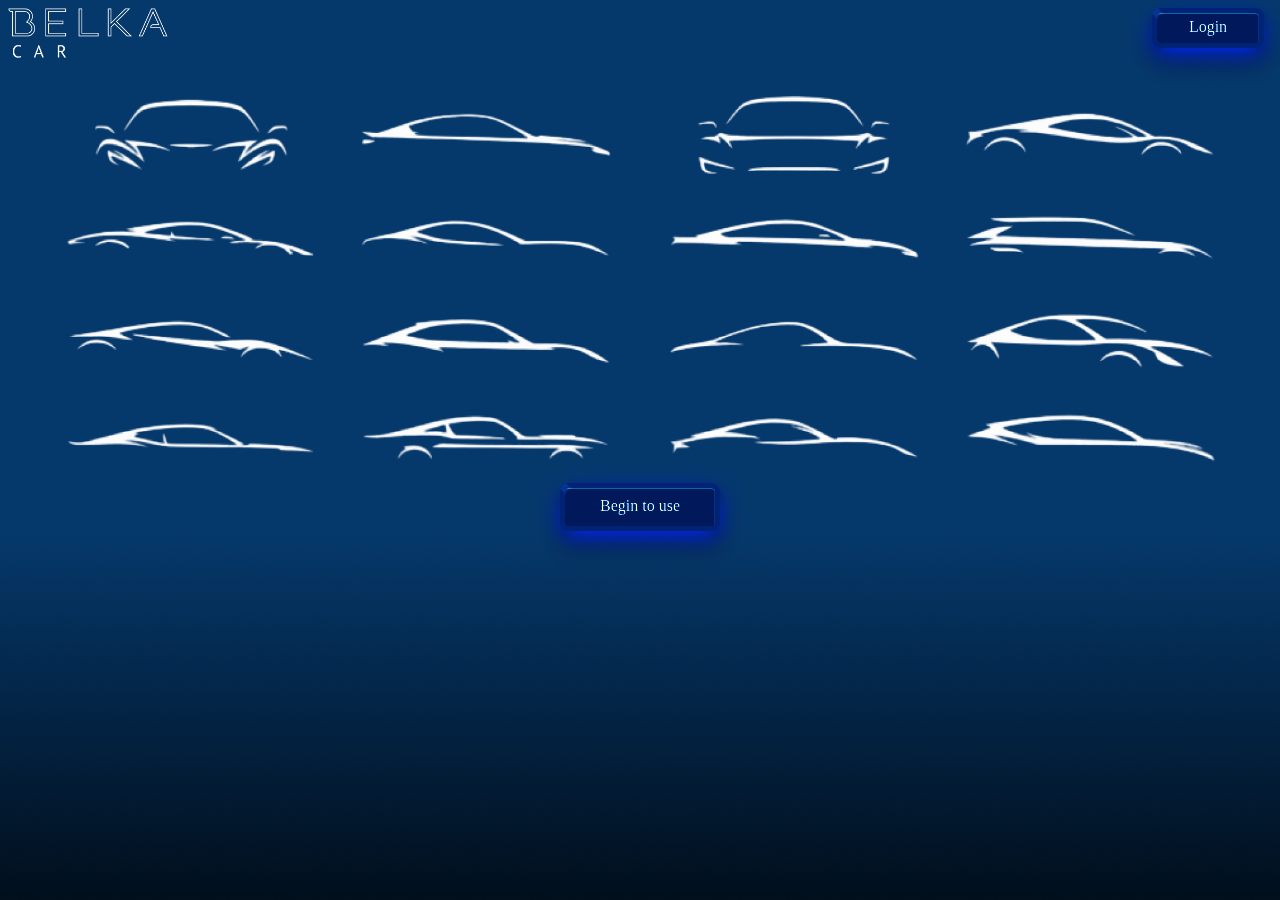
==== index.html @ 0f5f52cb "Main page" ====
<!DOCTYPE html>
<html lang="en">
<head>
    <meta charset="UTF-8">
    <title>Belka car</title>
    <link href="style.css" rel="stylesheet" type="text/css">
</head>
<body style="background: url('images/background.png')">
<nav>
<div class="belka-logo"><img src="images/logo.png" style="width: 100%"></div>
<div class="buttons">
    <a href="login.html"><div class="button" style="right: 1em;
    position: absolute;">Login</div></a>
</div>
</nav>
<img style="width: 100%" src="images/car_background.png">
<center><div class="button" style="width: 10em; height: 3em; padding-top: 0.6em!important;">Begin to use</div></center>
</body>
</html>
---- style.css ----
.belka-logo {
    width: 10em;
}

nav {
    display: flex;
}

.buttons {
    display: flex;
}

.button {
    box-sizing: border-box;

    min-width: 7em;
    min-height: 2.5em;

    mix-blend-mode: hard-light;
    border: 5.47083px solid rgba(0, 179, 255, 0.2);
    box-shadow: inset -0.547083px 1.09417px 0.547083px rgba(255, 255, 255, 0.5);
    filter: drop-shadow(0px 8.41667px 10.9417px #0066FF) drop-shadow(0px 5.47083px 4.20833px rgba(0, 13, 21, 0.7));
    border-radius: 9px;

    background: url("images/button_background.png");

    color: #ffffff;
    text-align: center;
    padding-top: 0.3em;
}
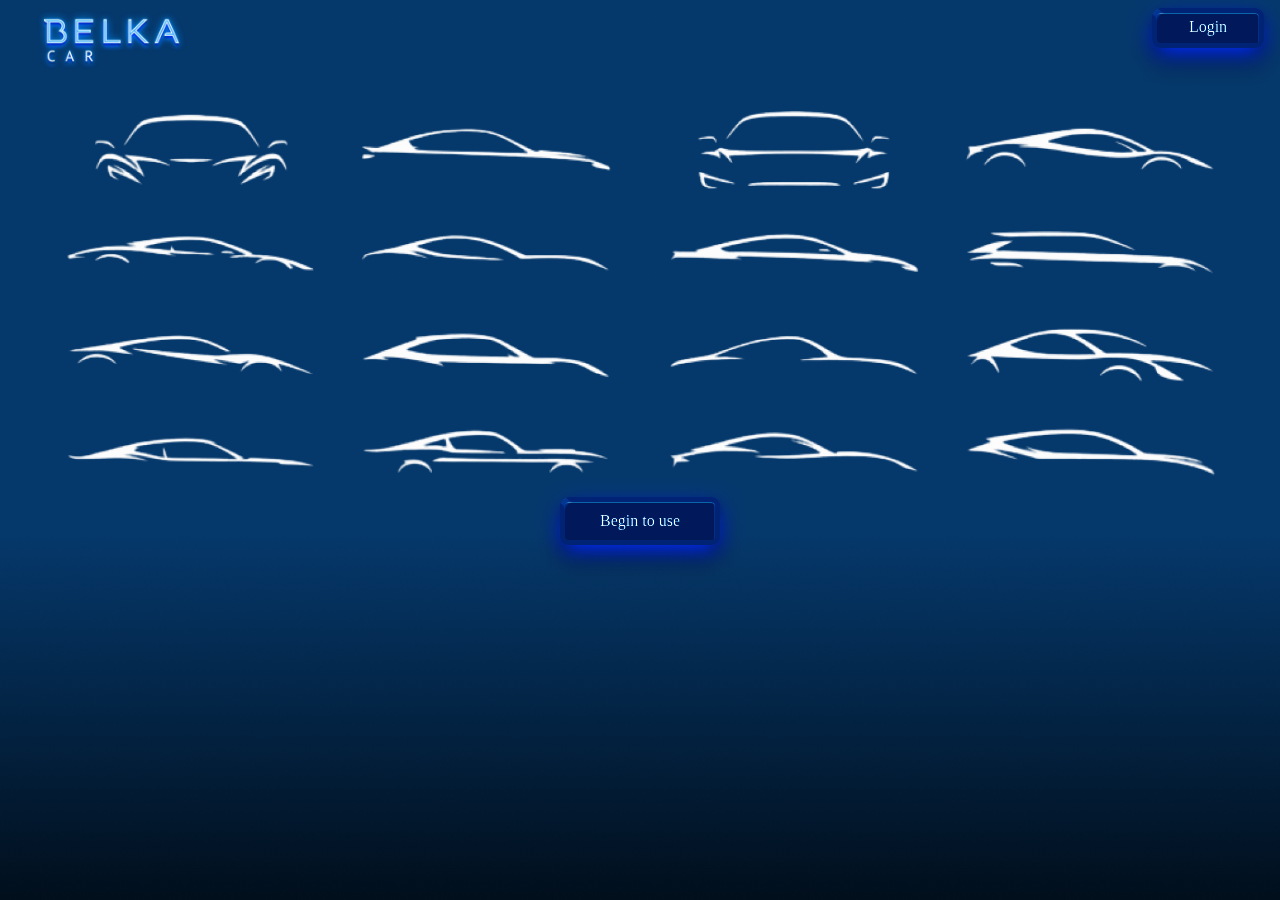
==== commit eb55abe5: "Login page started" ====
--- a/index.html
+++ b/index.html
@@ -5,7 +5,7 @@
     <title>Belka car</title>
     <link href="style.css" rel="stylesheet" type="text/css">
 </head>
-<body style="background: url('images/background.png')">
+<body>
 <nav>
 <div class="belka-logo"><img src="images/logo.png" style="width: 100%"></div>
 <div class="buttons">
--- a/style.css
+++ b/style.css
@@ -1,5 +1,10 @@
+body {
+    background: url('images/background.png');
+    background-size: auto;
+}
+
 .belka-logo {
-    width: 10em;
+    width: 13em;
 }
 
 nav {
@@ -27,4 +32,22 @@
     color: #ffffff;
     text-align: center;
     padding-top: 0.3em;
+}
+
+.input-page-logo {
+    max-width: 40em;
+}
+
+.input-form {
+    position: fixed;
+    background: url("images/card_background.png");
+    width: 40em;
+    height: 27.3em;
+    background-size: cover;
+    margin-top: 5em;
+    right: 5em;
+}
+
+.main-wrapper {
+    display: flex;
 }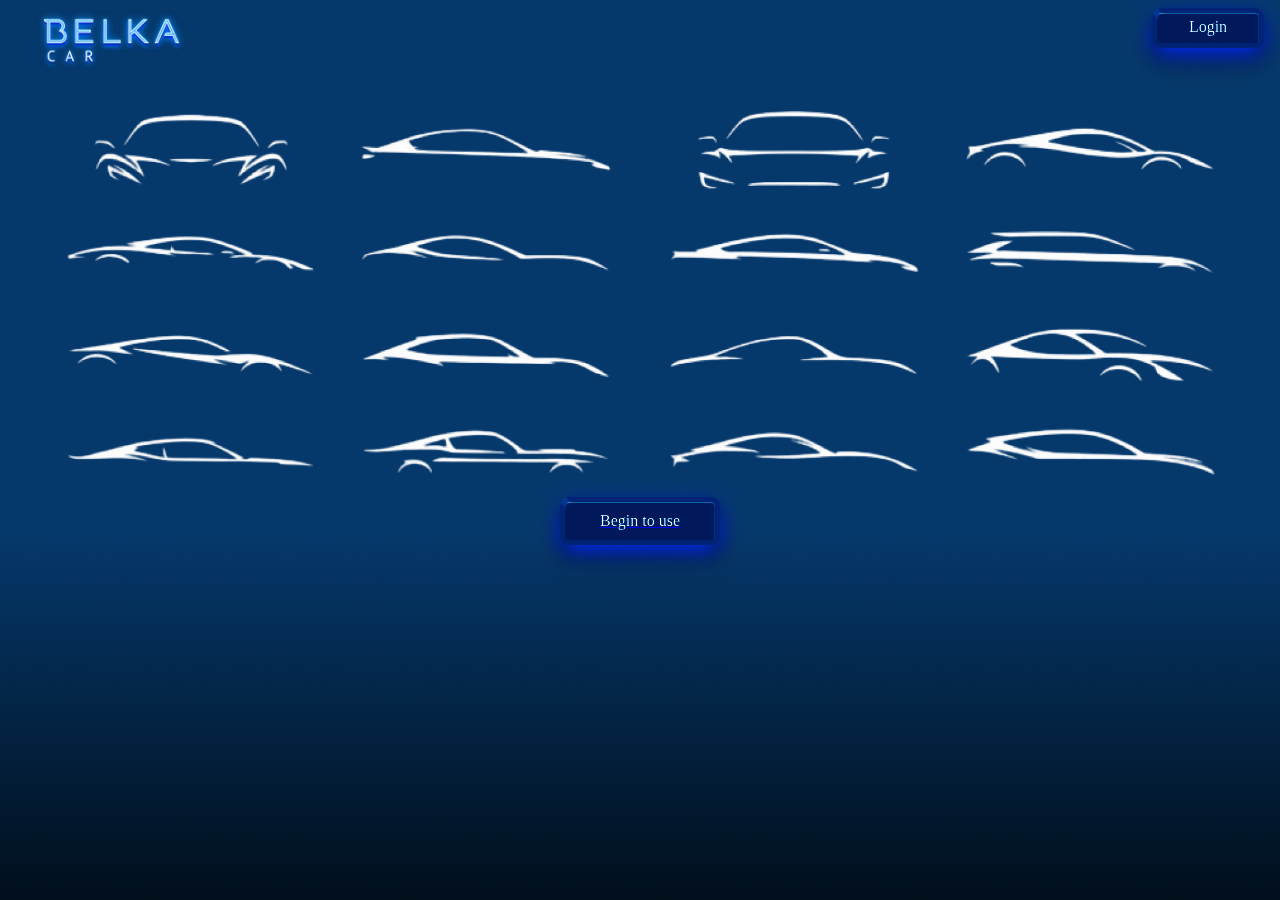
==== commit 55cc5774: "finalized register window, added map window" ====
--- a/index.html
+++ b/index.html
@@ -4,16 +4,17 @@
     <meta charset="UTF-8">
     <title>Belka car</title>
     <link href="style.css" rel="stylesheet" type="text/css">
+    <script src="https://ajax.googleapis.com/ajax/libs/jquery/3.6.3/jquery.min.js"></script>
 </head>
 <body>
 <nav>
-<div class="belka-logo"><img src="images/logo.png" style="width: 100%"></div>
+<a href="index.html"><div class="belka-logo"><img src="images/logo.png" style="width: 100%"></div></a>
 <div class="buttons">
     <a href="login.html"><div class="button" style="right: 1em;
     position: absolute;">Login</div></a>
 </div>
 </nav>
 <img style="width: 100%" src="images/car_background.png">
-<center><div class="button" style="width: 10em; height: 3em; padding-top: 0.6em!important;">Begin to use</div></center>
+<center><a href="login.html"><div class="button" style="width: 10em; height: 3em; padding-top: 0.6em!important;">Begin to use</div></a></center>
 </body>
 </html>--- a/style.css
+++ b/style.css
@@ -34,20 +34,60 @@
     padding-top: 0.3em;
 }
 
+.card-button {
+    width: 269px;
+    height: 117px;
+    background: rgba(5,56,107,1);
+    opacity: 1;
+    border: 1px solid rgba(130,217,255,1);
+    border-top-left-radius: 30px;
+    border-top-right-radius: 30px;
+    border-bottom-left-radius: 30px;
+    border-bottom-right-radius: 30px;
+    overflow: hidden;
+    color: #ffffff;
+}
+
 .input-page-logo {
     max-width: 40em;
 }
 
 .input-form {
     position: fixed;
-    background: url("images/card_background.png");
-    width: 40em;
-    height: 27.3em;
-    background-size: cover;
-    margin-top: 5em;
+    width: 622px;
+    height: 424px;
+    background: linear-gradient(rgba(78,67,196,1), rgba(0,134,177,1));
+    opacity: 1;
     right: 5em;
+    border: 1px solid rgba(130,217,255,1);
+    border-top-left-radius: 60px;
+    border-top-right-radius: 60px;
+    border-bottom-left-radius: 60px;
+    border-bottom-right-radius: 60px;
+    overflow: hidden;
 }
 
 .main-wrapper {
     display: flex;
+}
+
+.input-text {
+    width: 573px;
+    height: 107px;
+    background: rgba(0,0,0,0.4399999976158142);
+    opacity: 1;
+    position: absolute;
+    border: 1px solid rgba(130,217,255,1);
+    border-top-left-radius: 121px;
+    border-top-right-radius: 121px;
+    border-bottom-left-radius: 121px;
+    border-bottom-right-radius: 121px;
+    overflow: hidden;
+    font-size: 2em;
+    color: #ffffff;
+    text-align: center;
+}
+
+.leaflet-control-attribution { /*Z*/
+    display: none;
 }